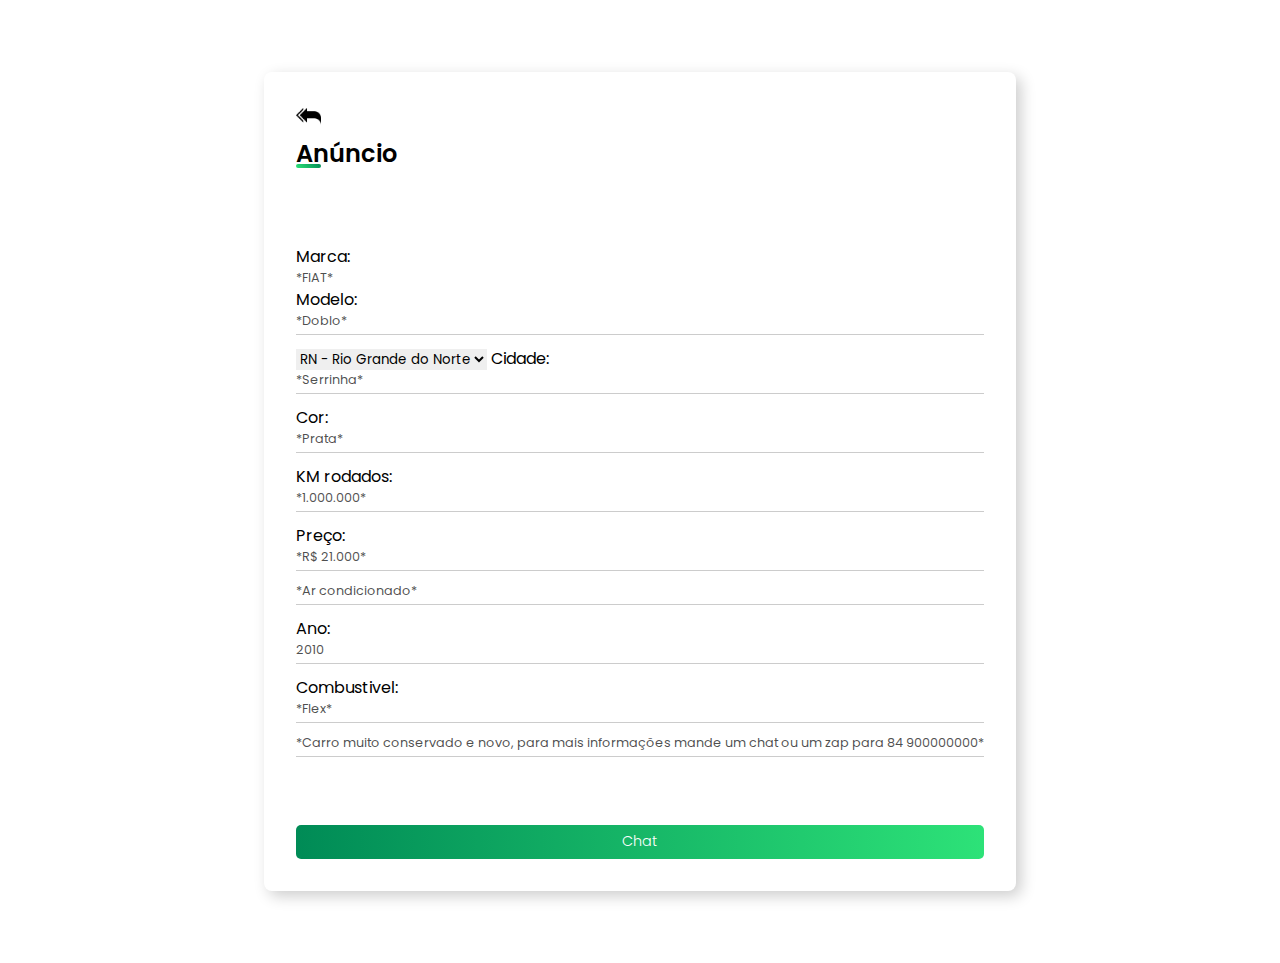
==== telaanuncio.html @ b4b6fce2 "Mudei para "p"" ====
<!DOCTYPE html>
<html lang="PT-BR">
<head>
    <meta charset="UTF-8">
    <meta http-equiv="X-UA-Compatible" content="IE=edge">
    <meta name="viewport" content="width=device-width, initial-scale=1.0">
    <title>Anúncio</title>
    <link rel="stylesheet" href="CSS/styleAnuncio.css">
</head>

<body>
    <main class="container"> 
        <a href="index.php"><img src="IMG/36976.png" alt="" width=25></a>
        <h2>Anúncio</h2>
       

        <form  enctype="" action="" method="post">
            <div class="input-field"><!--Colocar pra mostrar todas as imagens cadastradas para o anúncio-->
                <img src="https://s3-sa-east-1.amazonaws.com/carroaluguel-website/images/carros/doblo.png" alt="">
            </div>
            <div class="underline"></div>
            <div class="input-field">
              Marca: <p>*FIAT*</p>
              Modelo: <p>*Doblo*</p>
              
                <div class="underline"></div>
            </div>

            <div class="input-field">

                <select name="estado">
                    <option selected value="RN - Rio Grande do Norte" hidden >RN - Rio Grande do Norte</option>
                </select>
                Cidade: <p>*Serrinha*</p>
                <div class="underline"></div>
            </div>
            <div class="input-field">
            Cor: <p>*Prata*</p>
                <div class="underline"></div>
            </div>
            <div class="input-field">                
                KM rodados: <p>*1.000.000*</p>
                <div class="underline"></div>
            </div>
            <div class="input-field">
                Preço: <p>*R$ 21.000*</p>
                <div class="underline"></div>
            </div>
            <div class="input-field">
                <p>*Ar condicionado*</p>
                <div class="underline"></div>
            </div>
            <div class="input-field">
                Ano: <p>2010</p>
                <div class="underline"></div>
            </div>
            <div class="input-field">
                Combustivel: <p >*Flex* </p>
               
                <div class="underline"></div>
            </div>
            <div class="input-field"><!--Olha o size colocar de acordo com o tamanho texto -->
                <p>*Carro muito conservado e novo, para mais informações mande um chat ou um zap para 84 900000000*</p> 
                <div class="underline"></div>
            </div>
            <br><input type="submit" value="Chat"> 
        </form>
    </main>
    
</body>
</html>
---- CSS/styleAnuncio.css ----
@import url('https://fonts.googleapis.com/css2?family=Poppins:wght@100;200;300;400;500;600;700&display=swap');
*{
    margin: 0;
    border: 0;
    padding: 0;
    box-sizing: border-box;
    font-family: "Poppins", sans-serif;
}
body {
    /*background: linear-gradient(45deg, #2de278, #008b56);*/
    background-image: url(https://viagemeturismo.abril.com.br/wp-content/uploads/2016/12/7994340223_15e4a42c45_k4.jpeg);
    /*background: rgba(0, 0, 0, 0.2);*/
    background-size:cover;
    background-repeat: no-repeat;
    /*min-height: 100vh;
    min-width: 100vw;*/
    display: flex;
    align-items: center;
    justify-content: center;
}
main.container {
    margin-top: 8vh;
    margin-bottom: 8vh;
    background: white;
    max-width: 80vw;
    /*min-height: 40vh;*/
    padding: 2rem;
    box-shadow: 5px 5px 15px rgba(0, 0, 0, 0.2);
    border-radius: 8px;
}
main h2 {
    font-weight: 600;
    margin-bottom: 2rem;
    position: relative;
}

main h2::before {
    content: '';
    position: absolute;
    height: 4px;
    width: 25px;
    bottom: 3px;
    left: 0;
    border-radius: 8px;
    background: linear-gradient(45deg, #2de278,  #008b56);
}

form {
    display: flex;
    flex-direction: column;
}
.input-field {
    position: relative;
}

form .input-field {
    margin-bottom: 1rem;
}

.input-field .underline::before {
    content: '';
    position: absolute;
    height: 1px;
    width: 100%;
    bottom: -5px;
    left: 0;
    background: rgba(0, 0, 0, 0.2);
}

.input-field .underline::after {
    content: '';
    position: absolute;
    height: 1px;
    width: 100%;
    bottom: -5px;
    left: 0;
    background: linear-gradient(45deg, #2de278,  #008b56);
    transform: scaleX(0);
    transition: all .3s ease-in-out;
    transform-origin: left;
}

.input-field p:focus ~ .underline::after {
    transform: scaleX(1);
}

.input-field p {
   
    outline: none;
    font-size: 0.8rem;
    color: rgba(0, 0, 0, 0.7);
}

.input-field p::placeholder {
    color: rgba(0, 0, 0, 0.5);
}
form input[type="submit"] {
    margin-top: 2rem;
    padding: 0.4rem;
    background: linear-gradient(to left, #2de278,  #008b56);
    cursor: pointer;
    color: white;
    font-size: 0.9rem;
    font-weight: 300;
    border-radius: 5px;
    transition: all 0.3s ease;
}

form input[type="submit"]:hover {
    letter-spacing: 0.5px;
    background: linear-gradient(to right, #2de278,  #008b56);
}
textarea{
    outline: none;
}.block{
    display: block;
}input[type="checkbox" i]{
    margin-right: 10px;
}p.combustivel{
    margin-bottom: 15px;
}
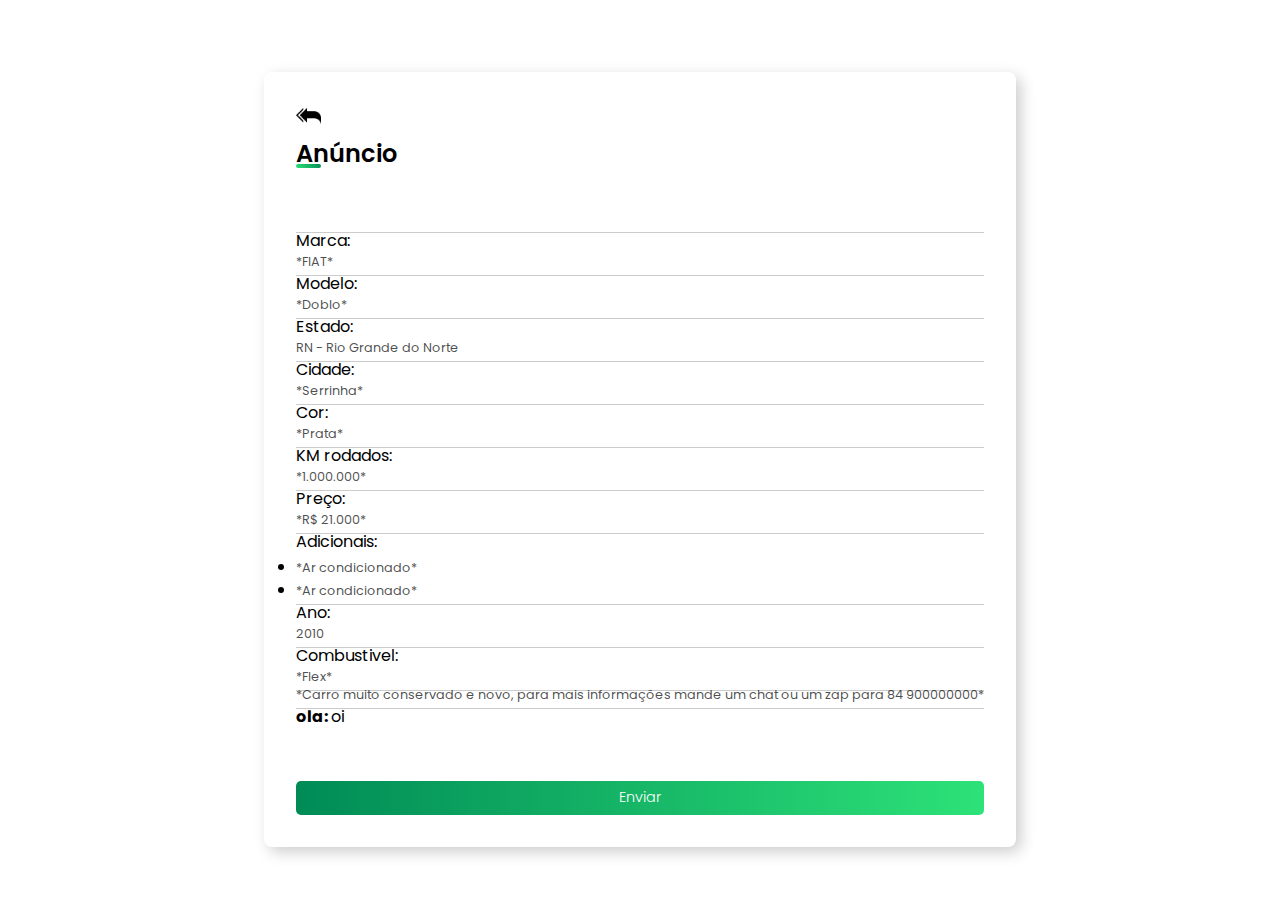
==== commit 0779712c: "add" ====
--- a/telaanuncio.html
+++ b/telaanuncio.html
@@ -14,23 +14,27 @@
         <h2>Anúncio</h2>
        
 
-        <form  enctype="" action="" method="post">
+        
             <div class="input-field"><!--Colocar pra mostrar todas as imagens cadastradas para o anúncio-->
                 <img src="https://s3-sa-east-1.amazonaws.com/carroaluguel-website/images/carros/doblo.png" alt="">
+                <div class="underline"></div>
             </div>
-            <div class="underline"></div>
+           
             <div class="input-field">
-              Marca: <p>*FIAT*</p>
-              Modelo: <p>*Doblo*</p>
-              
+                Marca: <p>*FIAT*</p>
+                <div class="underline"></div>
+            </div>
+            <div class="input-field">
+                Modelo: <p>*Doblo*</p>
                 <div class="underline"></div>
             </div>
 
             <div class="input-field">
+                Estado: <p>RN - Rio Grande do Norte</p>
+                <div class="underline"></div>
+            </div>
 
-                <select name="estado">
-                    <option selected value="RN - Rio Grande do Norte" hidden >RN - Rio Grande do Norte</option>
-                </select>
+            <div class="input-field">
                 Cidade: <p>*Serrinha*</p>
                 <div class="underline"></div>
             </div>
@@ -47,7 +51,11 @@
                 <div class="underline"></div>
             </div>
             <div class="input-field">
-                <p>*Ar condicionado*</p>
+                Adicionais:
+                <ul>
+                    <li><p>*Ar condicionado*</p></li>
+                    <li><p>*Ar condicionado*</p></li>
+                </ul>
                 <div class="underline"></div>
             </div>
             <div class="input-field">
@@ -63,9 +71,20 @@
                 <p>*Carro muito conservado e novo, para mais informações mande um chat ou um zap para 84 900000000*</p> 
                 <div class="underline"></div>
             </div>
-            <br><input type="submit" value="Chat"> 
+            <div class="chat" id="containerChat">
+                <p><b>ola: </b> oi</p>
+                <!-- aqui vai aparecer o chat-->
+
+            </div>
+        <form  enctype="" action="" method="post">
+            <input type="text" name="chat" class="caixa_chat">
+            <input type="submit" value="Enviar" class="btSub"> 
         </form>
     </main>
-    
+    <script>
+        document.querySelector("form").addEventListener("submit",function(e){
+            e.preventDefault()
+        })
+    </script>
 </body>
 </html>